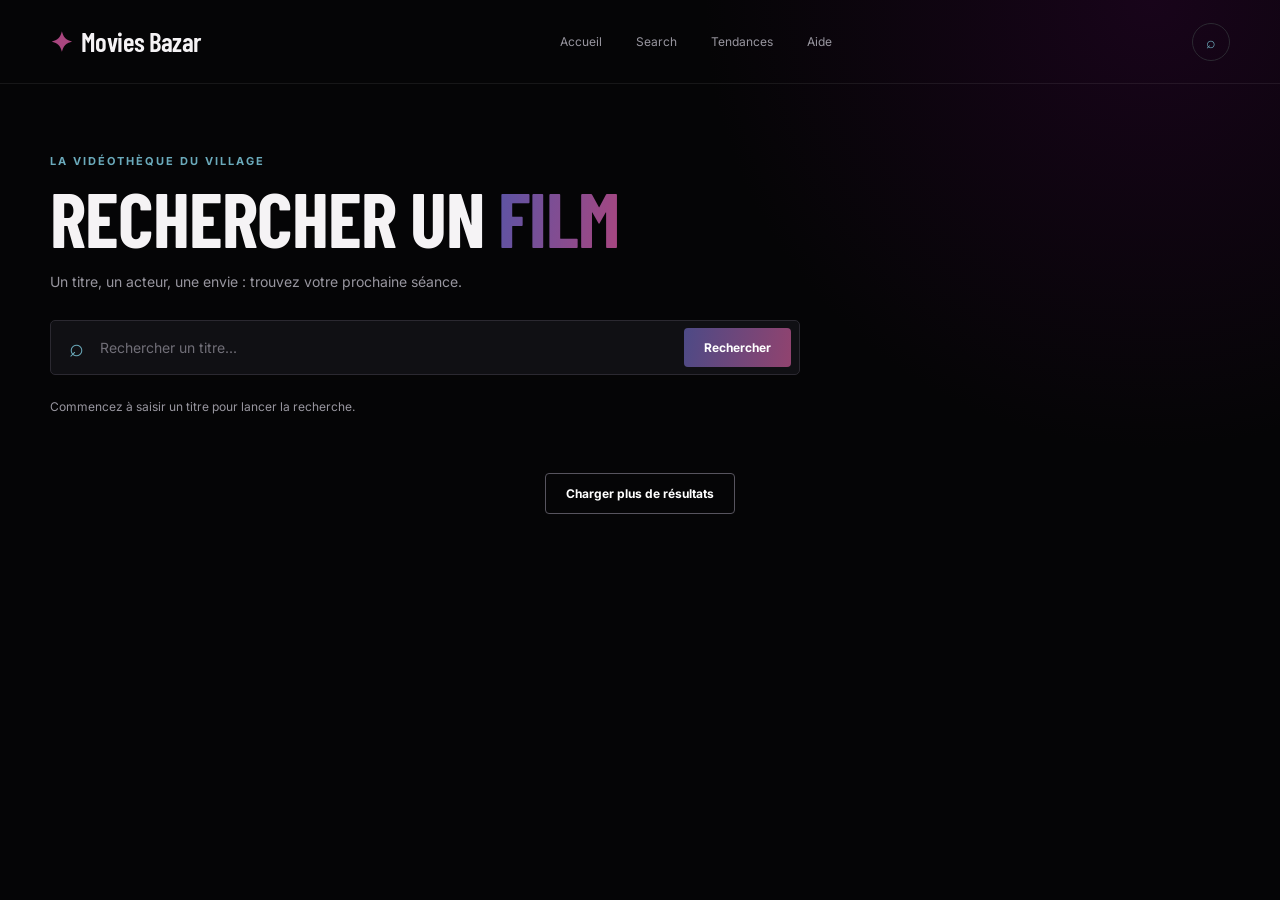
==== search.html @ b49e33e4 "fix" ====
<!DOCTYPE html>
<html lang="fr">
<head>
    <meta charset="UTF-8">
    <meta name="viewport" content="width=device-width, initial-scale=1.0">
    <title>Movies Bazar | Rechercher</title>
    <link rel="preconnect" href="https://fonts.googleapis.com">
    <link rel="preconnect" href="https://fonts.gstatic.com" crossorigin>
    <link href="https://fonts.googleapis.com/css2?family=Barlow+Condensed:wght@500;600;700&family=Inter:wght@400;500;600;700&display=swap" rel="stylesheet">
    <link rel="stylesheet" href="css/style.css">
</head>
<body>
    <div id="site-header"></div>
    <main class="container page-main">
        <section class="page-intro">
            <p class="eyebrow">La vidéothèque du village</p>
            <h1>Rechercher un <span>film</span></h1>
            <p>Un titre, un acteur, une envie : trouvez votre prochaine séance.</p>
        </section>
        <form id="search-form" class="search-box" role="search">
            <label class="sr-only" for="search-input">Nom du film à rechercher</label>
            <span aria-hidden="true">⌕</span>
            <input id="search-input" type="search" placeholder="Rechercher un titre..." autocomplete="off">
            <button class="button button--primary" type="submit">Rechercher</button>
        </form>
        <div id="search-status" class="status" aria-live="polite">Commencez à saisir un titre pour lancer la recherche.</div>
        <div id="search-results" class="movie-grid"></div>
        <button id="load-more-search" class="button button--outline load-more" type="button" hidden>Charger plus de résultats</button>
    </main>
    <script src="js/config.js"></script>
    <script src="js/data.js"></script>
    <script src="js/app.js?v=404-nav"></script>
    <script src="js/search.js"></script>
</body>
</html>
---- css/style.css ----
:root{--bg:#050506;--surface:#101014;--surface-2:#17171d;--text:#f5f3f5;--muted:#98969f;--line:#2b2931;--pink:#a9467f;--purple:#5a54a5;--cyan:#6babbc}
*{box-sizing:border-box}html{scroll-behavior:smooth}body{margin:0;background:radial-gradient(circle at 90% 0,#18041a 0,transparent 28rem),var(--bg);color:var(--text);font-family:Inter,Arial,sans-serif;min-height:100vh}a{color:inherit;text-decoration:none}button,input{font:inherit}button{cursor:pointer}.container{width:min(1180px,calc(100% - 64px));margin:0 auto}.sr-only{position:absolute;width:1px;height:1px;padding:0;margin:-1px;overflow:hidden;clip:rect(0,0,0,0);white-space:nowrap;border:0}
.site-header{height:84px;border-bottom:1px solid rgba(255,255,255,.07);display:flex;align-items:center}.site-header__inner{display:flex;align-items:center;justify-content:space-between;gap:30px}.logo{font-family:"Barlow Condensed",sans-serif;font-size:27px;font-weight:600;letter-spacing:-.5px}.logo-mark{color:var(--pink);margin-right:8px}.nav{display:flex;align-items:center;gap:34px;color:var(--muted);font-size:12px}.nav a:hover,.nav a[aria-current=page]{color:#fff}.header-search{width:38px;height:38px;border:1px solid var(--line);border-radius:50%;display:grid;place-items:center;color:var(--cyan)}
.hero{min-height:445px;display:grid;grid-template-columns:1fr 1fr;align-items:center;gap:50px}.eyebrow{text-transform:uppercase;color:var(--cyan);font-size:11px;letter-spacing:2px;font-weight:700;margin:0 0 14px}.hero h1,.page-intro h1,.error-page h1{font-family:"Barlow Condensed",sans-serif;font-size:clamp(50px,6vw,82px);line-height:.92;text-transform:uppercase;letter-spacing:-1px;margin:0}.hero h1 span,.page-intro h1 span,.section-heading h2 span{background:linear-gradient(100deg,var(--purple),var(--pink));-webkit-background-clip:text;background-clip:text;color:transparent}.hero__text{max-width:420px;color:var(--muted);font-size:13px;line-height:1.7;margin:25px 0}.button{border:0;border-radius:4px;padding:12px 20px;display:inline-flex;justify-content:center;align-items:center;gap:12px;font-weight:700;font-size:12px;transition:transform .2s,background .2s}.button:hover{transform:translateY(-2px)}.button--primary{color:#fff;background:linear-gradient(100deg,#4d4a86,#91436f)}.button--outline{color:#fff;background:transparent;border:1px solid #57545e}.hero__art{height:360px;position:relative}.hero__glow{position:absolute;inset:30px 0 0 50px;background:linear-gradient(135deg,#514d91,#963f70);opacity:.12;filter:blur(50px)}.hero__poster{position:absolute;object-fit:cover;border:1px solid #392a53;box-shadow:0 18px 50px #000}.hero__poster--back{width:210px;height:295px;right:5%;top:8px;transform:rotate(4deg)}.hero__poster--front{width:245px;height:330px;left:13%;bottom:0;transform:rotate(-2deg)}.hero__play{position:absolute;left:49%;top:50%;transform:translate(-50%,-50%);width:58px;height:58px;border-radius:50%;background:#fff;color:#111;display:grid;place-items:center;padding-left:3px}
.section{padding:30px 0 90px}.section-heading{display:flex;justify-content:space-between;align-items:end;margin-bottom:22px}.section-heading h2{font:600 33px/1 "Barlow Condensed",sans-serif;text-transform:uppercase;margin:0}.section-heading>a{color:var(--muted);font-size:11px}.movie-grid{display:grid;grid-template-columns:repeat(5,1fr);gap:24px 16px}.movie-grid--home{grid-template-columns:repeat(6,1fr)}.movie-card{min-width:0}.movie-card__poster{display:block;aspect-ratio:2/3;overflow:hidden;background:var(--surface-2);position:relative}.movie-card__poster img{width:100%;height:100%;object-fit:cover;transition:transform .35s}.movie-card:hover .movie-card__poster img{transform:scale(1.05)}.movie-card__poster:after{content:"Voir le film";position:absolute;inset:auto 8px 8px;padding:8px;background:rgba(5,5,6,.88);text-align:center;font-size:10px;opacity:0;transition:opacity .2s}.movie-card:hover .movie-card__poster:after{opacity:1}.movie-card h3{font-size:12px;white-space:nowrap;overflow:hidden;text-overflow:ellipsis;margin:11px 0 6px}.movie-card__meta{color:var(--muted);font-size:10px}.movie-card__link{display:inline-block;color:var(--cyan);font-size:10px;margin-top:10px}.movie-card__link:hover{text-decoration:underline}.load-more{display:flex;margin:35px auto 0}.page-main{padding-top:70px;min-height:calc(100vh - 170px)}.page-intro{margin-bottom:30px}.page-intro>p:last-child{color:var(--muted);font-size:14px;margin-top:20px}.search-box{display:flex;align-items:center;gap:14px;background:var(--surface);border:1px solid var(--line);padding:7px 8px 7px 18px;border-radius:5px;max-width:750px}.search-box>span{color:var(--cyan);font-size:25px}.search-box input{flex:1;min-width:0;background:none;border:0;outline:0;color:#fff;font-size:14px}.search-box input::placeholder{color:#706e77}.status{color:var(--muted);font-size:12px;margin:24px 0}.back-link{color:var(--muted);font-size:12px}.movie-details{margin-top:35px;display:grid;grid-template-columns:280px 1fr;gap:55px;padding-bottom:80px}.movie-details__poster{width:100%;aspect-ratio:2/3;object-fit:cover}.movie-details h1{font:600 clamp(45px,6vw,75px)/.95 "Barlow Condensed",sans-serif;text-transform:uppercase;margin:0 0 18px}.movie-details__tagline{color:var(--cyan);font-size:12px}.movie-details__plot{color:#c2c0c8;line-height:1.8;max-width:700px}.movie-facts{display:flex;flex-wrap:wrap;gap:10px;margin:25px 0}.movie-fact{border:1px solid var(--line);padding:10px 13px;color:var(--muted);font-size:11px}.movie-fact strong{display:block;color:#fff;margin-top:5px}.movie-details__label{color:var(--muted);font-size:11px;text-transform:uppercase;letter-spacing:1px;margin-top:24px}.error-page{text-align:center;padding-top:80px}.error-page__code{font:700 150px/.8 "Barlow Condensed",sans-serif;color:var(--pink);margin:0}.error-page h1{font-size:54px;margin-top:25px}.error-page>p:not(.error-page__code){color:var(--muted);margin:20px 0 30px}.error-form{max-width:500px;text-align:left;background:var(--surface);border:1px solid var(--line);padding:25px;margin:60px auto}.error-form h2{font:600 28px "Barlow Condensed",sans-serif;text-transform:uppercase;margin:0}.error-form p{color:var(--muted);font-size:12px;line-height:1.6}.form-row{display:grid;gap:7px;margin:16px 0}.form-row label{font-size:11px;color:var(--muted)}.form-row input,.form-row textarea{background:#09090c;border:1px solid var(--line);border-radius:3px;color:#fff;padding:12px;outline-color:var(--purple)}.form-row textarea{min-height:110px;resize:vertical}.site-footer{border-top:1px solid var(--line);padding:25px 0;color:var(--muted);font-size:11px}.site-footer__inner{display:flex;justify-content:space-between}
@media(max-width:900px){.movie-grid--home,.movie-grid{grid-template-columns:repeat(4,1fr)}.hero{min-height:550px}.hero__art{order:-1;height:280px}.hero__poster--back{width:170px;height:240px}.hero__poster--front{width:190px;height:255px}.movie-details{grid-template-columns:220px 1fr;gap:30px}}@media(max-width:600px){.container{width:min(100% - 32px,1180px)}.site-header{height:70px}.site-header__inner{gap:10px}.nav{gap:8px}.nav a{font-size:10px}.header-search{width:32px;height:32px}.hero{display:flex;flex-direction:column;align-items:stretch;padding-top:25px;gap:10px}.hero__art{order:-1;height:270px}.hero__poster--front{left:18%}.hero__poster--back{right:8%}.movie-grid--home,.movie-grid{grid-template-columns:repeat(2,1fr);gap:24px 12px}.section-heading{align-items:start}.section-heading h2{font-size:28px}.search-box{padding-left:12px}.search-box .button{padding:12px 13px}.movie-details{display:block}.movie-details__poster{width:190px;margin-bottom:28px}.error-page__code{font-size:110px}.error-page h1{font-size:42px}.site-footer__inner{display:block;text-align:center}.site-footer__inner p{margin:8px}}
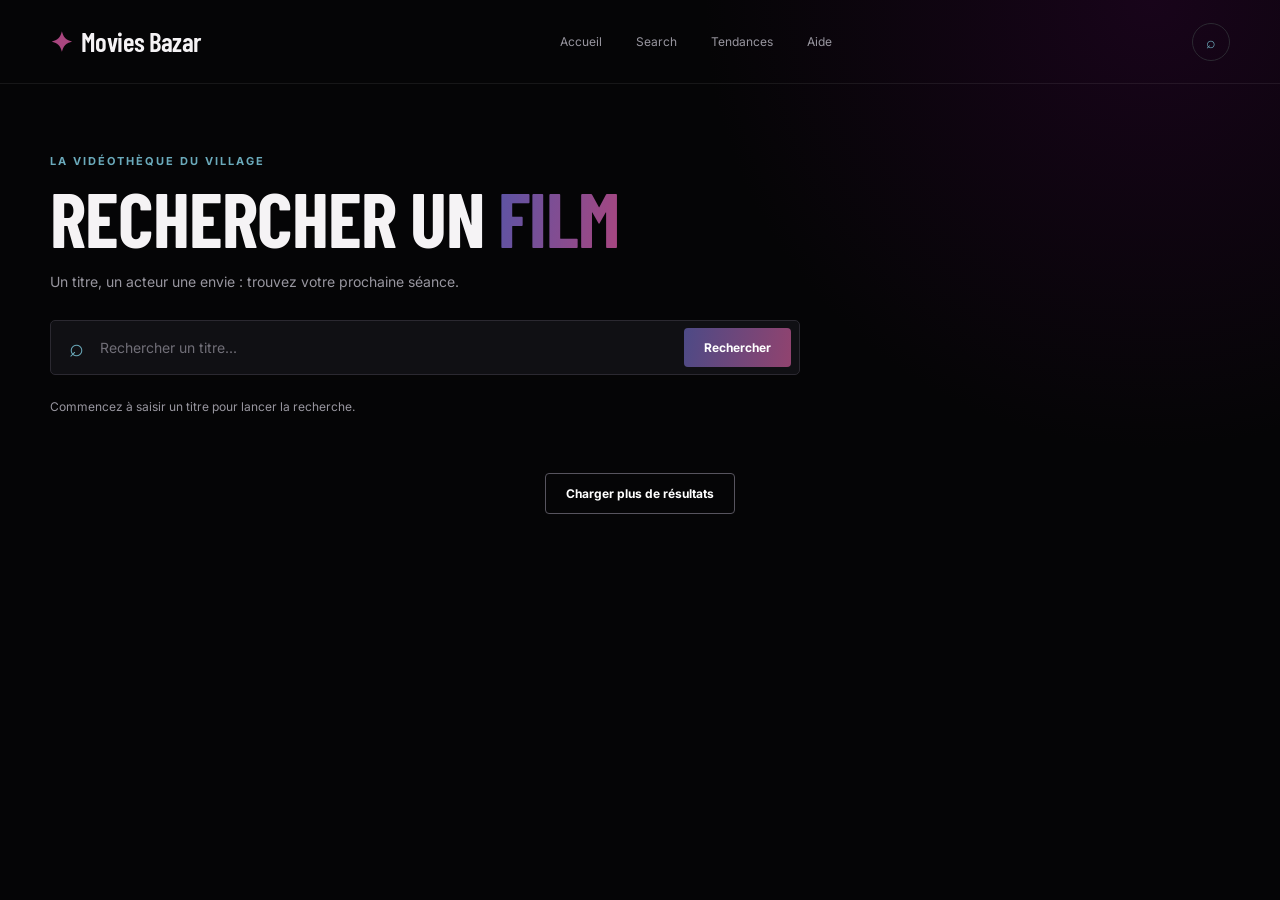
==== commit bdedb02a: "fix" ====
--- a/search.html
+++ b/search.html
@@ -15,7 +15,7 @@
         <section class="page-intro">
             <p class="eyebrow">La vidéothèque du village</p>
             <h1>Rechercher un <span>film</span></h1>
-            <p>Un titre, un acteur, une envie : trouvez votre prochaine séance.</p>
+            <p>Un titre, un acteur une envie : trouvez votre prochaine séance.</p>
         </section>
         <form id="search-form" class="search-box" role="search">
             <label class="sr-only" for="search-input">Nom du film à rechercher</label>
--- a/css/style.css
+++ b/css/style.css
@@ -1,6 +1,565 @@
-:root{--bg:#050506;--surface:#101014;--surface-2:#17171d;--text:#f5f3f5;--muted:#98969f;--line:#2b2931;--pink:#a9467f;--purple:#5a54a5;--cyan:#6babbc}
-*{box-sizing:border-box}html{scroll-behavior:smooth}body{margin:0;background:radial-gradient(circle at 90% 0,#18041a 0,transparent 28rem),var(--bg);color:var(--text);font-family:Inter,Arial,sans-serif;min-height:100vh}a{color:inherit;text-decoration:none}button,input{font:inherit}button{cursor:pointer}.container{width:min(1180px,calc(100% - 64px));margin:0 auto}.sr-only{position:absolute;width:1px;height:1px;padding:0;margin:-1px;overflow:hidden;clip:rect(0,0,0,0);white-space:nowrap;border:0}
-.site-header{height:84px;border-bottom:1px solid rgba(255,255,255,.07);display:flex;align-items:center}.site-header__inner{display:flex;align-items:center;justify-content:space-between;gap:30px}.logo{font-family:"Barlow Condensed",sans-serif;font-size:27px;font-weight:600;letter-spacing:-.5px}.logo-mark{color:var(--pink);margin-right:8px}.nav{display:flex;align-items:center;gap:34px;color:var(--muted);font-size:12px}.nav a:hover,.nav a[aria-current=page]{color:#fff}.header-search{width:38px;height:38px;border:1px solid var(--line);border-radius:50%;display:grid;place-items:center;color:var(--cyan)}
-.hero{min-height:445px;display:grid;grid-template-columns:1fr 1fr;align-items:center;gap:50px}.eyebrow{text-transform:uppercase;color:var(--cyan);font-size:11px;letter-spacing:2px;font-weight:700;margin:0 0 14px}.hero h1,.page-intro h1,.error-page h1{font-family:"Barlow Condensed",sans-serif;font-size:clamp(50px,6vw,82px);line-height:.92;text-transform:uppercase;letter-spacing:-1px;margin:0}.hero h1 span,.page-intro h1 span,.section-heading h2 span{background:linear-gradient(100deg,var(--purple),var(--pink));-webkit-background-clip:text;background-clip:text;color:transparent}.hero__text{max-width:420px;color:var(--muted);font-size:13px;line-height:1.7;margin:25px 0}.button{border:0;border-radius:4px;padding:12px 20px;display:inline-flex;justify-content:center;align-items:center;gap:12px;font-weight:700;font-size:12px;transition:transform .2s,background .2s}.button:hover{transform:translateY(-2px)}.button--primary{color:#fff;background:linear-gradient(100deg,#4d4a86,#91436f)}.button--outline{color:#fff;background:transparent;border:1px solid #57545e}.hero__art{height:360px;position:relative}.hero__glow{position:absolute;inset:30px 0 0 50px;background:linear-gradient(135deg,#514d91,#963f70);opacity:.12;filter:blur(50px)}.hero__poster{position:absolute;object-fit:cover;border:1px solid #392a53;box-shadow:0 18px 50px #000}.hero__poster--back{width:210px;height:295px;right:5%;top:8px;transform:rotate(4deg)}.hero__poster--front{width:245px;height:330px;left:13%;bottom:0;transform:rotate(-2deg)}.hero__play{position:absolute;left:49%;top:50%;transform:translate(-50%,-50%);width:58px;height:58px;border-radius:50%;background:#fff;color:#111;display:grid;place-items:center;padding-left:3px}
-.section{padding:30px 0 90px}.section-heading{display:flex;justify-content:space-between;align-items:end;margin-bottom:22px}.section-heading h2{font:600 33px/1 "Barlow Condensed",sans-serif;text-transform:uppercase;margin:0}.section-heading>a{color:var(--muted);font-size:11px}.movie-grid{display:grid;grid-template-columns:repeat(5,1fr);gap:24px 16px}.movie-grid--home{grid-template-columns:repeat(6,1fr)}.movie-card{min-width:0}.movie-card__poster{display:block;aspect-ratio:2/3;overflow:hidden;background:var(--surface-2);position:relative}.movie-card__poster img{width:100%;height:100%;object-fit:cover;transition:transform .35s}.movie-card:hover .movie-card__poster img{transform:scale(1.05)}.movie-card__poster:after{content:"Voir le film";position:absolute;inset:auto 8px 8px;padding:8px;background:rgba(5,5,6,.88);text-align:center;font-size:10px;opacity:0;transition:opacity .2s}.movie-card:hover .movie-card__poster:after{opacity:1}.movie-card h3{font-size:12px;white-space:nowrap;overflow:hidden;text-overflow:ellipsis;margin:11px 0 6px}.movie-card__meta{color:var(--muted);font-size:10px}.movie-card__link{display:inline-block;color:var(--cyan);font-size:10px;margin-top:10px}.movie-card__link:hover{text-decoration:underline}.load-more{display:flex;margin:35px auto 0}.page-main{padding-top:70px;min-height:calc(100vh - 170px)}.page-intro{margin-bottom:30px}.page-intro>p:last-child{color:var(--muted);font-size:14px;margin-top:20px}.search-box{display:flex;align-items:center;gap:14px;background:var(--surface);border:1px solid var(--line);padding:7px 8px 7px 18px;border-radius:5px;max-width:750px}.search-box>span{color:var(--cyan);font-size:25px}.search-box input{flex:1;min-width:0;background:none;border:0;outline:0;color:#fff;font-size:14px}.search-box input::placeholder{color:#706e77}.status{color:var(--muted);font-size:12px;margin:24px 0}.back-link{color:var(--muted);font-size:12px}.movie-details{margin-top:35px;display:grid;grid-template-columns:280px 1fr;gap:55px;padding-bottom:80px}.movie-details__poster{width:100%;aspect-ratio:2/3;object-fit:cover}.movie-details h1{font:600 clamp(45px,6vw,75px)/.95 "Barlow Condensed",sans-serif;text-transform:uppercase;margin:0 0 18px}.movie-details__tagline{color:var(--cyan);font-size:12px}.movie-details__plot{color:#c2c0c8;line-height:1.8;max-width:700px}.movie-facts{display:flex;flex-wrap:wrap;gap:10px;margin:25px 0}.movie-fact{border:1px solid var(--line);padding:10px 13px;color:var(--muted);font-size:11px}.movie-fact strong{display:block;color:#fff;margin-top:5px}.movie-details__label{color:var(--muted);font-size:11px;text-transform:uppercase;letter-spacing:1px;margin-top:24px}.error-page{text-align:center;padding-top:80px}.error-page__code{font:700 150px/.8 "Barlow Condensed",sans-serif;color:var(--pink);margin:0}.error-page h1{font-size:54px;margin-top:25px}.error-page>p:not(.error-page__code){color:var(--muted);margin:20px 0 30px}.error-form{max-width:500px;text-align:left;background:var(--surface);border:1px solid var(--line);padding:25px;margin:60px auto}.error-form h2{font:600 28px "Barlow Condensed",sans-serif;text-transform:uppercase;margin:0}.error-form p{color:var(--muted);font-size:12px;line-height:1.6}.form-row{display:grid;gap:7px;margin:16px 0}.form-row label{font-size:11px;color:var(--muted)}.form-row input,.form-row textarea{background:#09090c;border:1px solid var(--line);border-radius:3px;color:#fff;padding:12px;outline-color:var(--purple)}.form-row textarea{min-height:110px;resize:vertical}.site-footer{border-top:1px solid var(--line);padding:25px 0;color:var(--muted);font-size:11px}.site-footer__inner{display:flex;justify-content:space-between}
-@media(max-width:900px){.movie-grid--home,.movie-grid{grid-template-columns:repeat(4,1fr)}.hero{min-height:550px}.hero__art{order:-1;height:280px}.hero__poster--back{width:170px;height:240px}.hero__poster--front{width:190px;height:255px}.movie-details{grid-template-columns:220px 1fr;gap:30px}}@media(max-width:600px){.container{width:min(100% - 32px,1180px)}.site-header{height:70px}.site-header__inner{gap:10px}.nav{gap:8px}.nav a{font-size:10px}.header-search{width:32px;height:32px}.hero{display:flex;flex-direction:column;align-items:stretch;padding-top:25px;gap:10px}.hero__art{order:-1;height:270px}.hero__poster--front{left:18%}.hero__poster--back{right:8%}.movie-grid--home,.movie-grid{grid-template-columns:repeat(2,1fr);gap:24px 12px}.section-heading{align-items:start}.section-heading h2{font-size:28px}.search-box{padding-left:12px}.search-box .button{padding:12px 13px}.movie-details{display:block}.movie-details__poster{width:190px;margin-bottom:28px}.error-page__code{font-size:110px}.error-page h1{font-size:42px}.site-footer__inner{display:block;text-align:center}.site-footer__inner p{margin:8px}}
+:root {
+    --bg:#050506;
+    --surface:#101014;
+    --surface-2:#17171d;
+    --text:#f5f3f5;
+    --muted:#98969f;
+    --line:#2b2931;
+    --pink:#a9467f;
+    --purple:#5a54a5;
+    --cyan:#6babbc
+}
+* {
+    box-sizing:border-box
+}
+html {
+    scroll-behavior:smooth
+}
+body {
+    margin:0;
+    background:radial-gradient(circle at 90% 0,#18041a 0,transparent 28rem),var(--bg);
+    color:var(--text);
+    font-family:Inter,Arial,sans-serif;
+    min-height:100vh
+}
+a {
+    color:inherit;
+    text-decoration:none
+}
+img {
+    display:block;
+    max-width:100%
+}
+button,input {
+    font:inherit
+}
+button {
+    cursor:pointer
+}
+.container {
+    width:min(1180px,calc(100% - 64px));
+    margin:0 auto
+}
+.sr-only {
+    position:absolute;
+    width:1px;
+    height:1px;
+    padding:0;
+    margin:-1px;
+    overflow:hidden;
+    clip:rect(0,0,0,0);
+    white-space:nowrap;
+    border:0
+}
+.site-header {
+    height:84px;
+    border-bottom:1px solid rgba(255,255,255,.07);
+    display:flex;
+    align-items:center
+}
+.site-header__inner {
+    display:flex;
+    align-items:center;
+    justify-content:space-between;
+    gap:30px
+}
+.logo {
+    font-family:"Barlow Condensed",sans-serif;
+    font-size:27px;
+    font-weight:600;
+    letter-spacing:-.5px
+}
+.logo-mark {
+    color:var(--pink);
+    margin-right:8px
+}
+.nav {
+    display:flex;
+    align-items:center;
+    gap:34px;
+    color:var(--muted);
+    font-size:12px
+}
+.nav a:hover,.nav a[aria-current=page] {
+    color:#fff
+}
+.header-search {
+    width:38px;
+    height:38px;
+    border:1px solid var(--line);
+    border-radius:50%;
+    display:grid;
+    place-items:center;
+    color:var(--cyan)
+}
+.hero {
+    min-height:445px;
+    display:grid;
+    grid-template-columns:1fr 1fr;
+    align-items:center;
+    gap:50px
+}
+.eyebrow {
+    text-transform:uppercase;
+    color:var(--cyan);
+    font-size:11px;
+    letter-spacing:2px;
+    font-weight:700;
+    margin:0 0 14px
+}
+.hero h1,.page-intro h1,.error-page h1 {
+    font-family:"Barlow Condensed",sans-serif;
+    font-size:clamp(50px,6vw,82px);
+    line-height:.92;
+    text-transform:uppercase;
+    letter-spacing:-1px;
+    margin:0
+}
+.hero h1 span,.page-intro h1 span,.section-heading h2 span {
+    background:linear-gradient(100deg,var(--purple),var(--pink));
+    -webkit-background-clip:text;
+    background-clip:text;
+    color:transparent
+}
+.hero__text {
+    max-width:420px;
+    color:var(--muted);
+    font-size:13px;
+    line-height:1.7;
+    margin:25px 0
+}
+.button {
+    border:0;
+    border-radius:4px;
+    padding:12px 20px;
+    display:inline-flex;
+    justify-content:center;
+    align-items:center;
+    gap:12px;
+    font-weight:700;
+    font-size:12px;
+    transition:transform .2s,background .2s
+}
+.button:hover {
+    transform:translateY(-2px)
+}
+.button:focus-visible,
+.header-search:focus-visible,
+.nav a:focus-visible,
+.movie-card a:focus-visible,
+.back-link:focus-visible {
+    outline:2px solid var(--cyan);
+    outline-offset:3px
+}
+.button--primary {
+    color:#fff;
+    background:linear-gradient(100deg,#4d4a86,#91436f)
+}
+.button--outline {
+    color:#fff;
+    background:transparent;
+    border:1px solid #57545e
+}
+.hero__art {
+    height:360px;
+    position:relative
+}
+.hero__glow {
+    position:absolute;
+    inset:30px 0 0 50px;
+    background:linear-gradient(135deg,#514d91,#963f70);
+    opacity:.12;
+    filter:blur(50px)
+}
+.hero__poster {
+    position:absolute;
+    object-fit:cover;
+    border:1px solid #392a53;
+    box-shadow:0 18px 50px #000
+}
+.hero__poster--back {
+    width:210px;
+    height:295px;
+    right:5%;
+    top:8px;
+    transform:rotate(4deg)
+}
+.hero__poster--front {
+    width:245px;
+    height:330px;
+    left:13%;
+    bottom:0;
+    transform:rotate(-2deg)
+}
+.hero__play {
+    position:absolute;
+    left:49%;
+    top:50%;
+    transform:translate(-50%,-50%);
+    width:58px;
+    height:58px;
+    border-radius:50%;
+    background:#fff;
+    color:#111;
+    display:grid;
+    place-items:center;
+    padding-left:3px
+}
+.section {
+    padding:30px 0 90px
+}
+.section-heading {
+    display:flex;
+    justify-content:space-between;
+    align-items:end;
+    margin-bottom:22px
+}
+.section-heading h2 {
+    font:600 33px/1 "Barlow Condensed",sans-serif;
+    text-transform:uppercase;
+    margin:0
+}
+.section-heading>a {
+    color:var(--muted);
+    font-size:11px
+}
+.movie-grid {
+    display:grid;
+    grid-template-columns:repeat(5,1fr);
+    gap:24px 16px
+}
+.movie-grid--home {
+    grid-template-columns:repeat(6,1fr)
+}
+.movie-card {
+    min-width:0
+}
+.movie-card__poster {
+    display:block;
+    aspect-ratio:2/3;
+    overflow:hidden;
+    background:var(--surface-2);
+    position:relative
+}
+.movie-card__poster img {
+    width:100%;
+    height:100%;
+    object-fit:cover;
+    transition:transform .35s
+}
+.movie-card:hover .movie-card__poster img {
+    transform:scale(1.05)
+}
+.movie-card__poster:after {
+    content:"Voir le film";
+    position:absolute;
+    inset:auto 8px 8px;
+    padding:8px;
+    background:rgba(5,5,6,.88);
+    text-align:center;
+    font-size:10px;
+    opacity:0;
+    transition:opacity .2s
+}
+.movie-card:hover .movie-card__poster:after {
+    opacity:1
+}
+.movie-card h3 {
+    font-size:12px;
+    white-space:nowrap;
+    overflow:hidden;
+    text-overflow:ellipsis;
+    margin:11px 0 6px
+}
+.movie-card__meta {
+    color:var(--muted);
+    font-size:10px
+}
+.movie-card__link {
+    display:inline-block;
+    color:var(--cyan);
+    font-size:10px;
+    margin-top:10px
+}
+.movie-card__link:hover {
+    text-decoration:underline
+}
+.load-more {
+    display:flex;
+    margin:35px auto 0
+}
+.page-main {
+    padding-top:70px;
+    min-height:calc(100vh - 170px)
+}
+.page-intro {
+    margin-bottom:30px
+}
+.page-intro>p:last-child {
+    color:var(--muted);
+    font-size:14px;
+    margin-top:20px
+}
+.search-box {
+    display:flex;
+    align-items:center;
+    gap:14px;
+    background:var(--surface);
+    border:1px solid var(--line);
+    padding:7px 8px 7px 18px;
+    border-radius:5px;
+    max-width:750px
+}
+.search-box>span {
+    color:var(--cyan);
+    font-size:25px
+}
+.search-box input {
+    flex:1;
+    min-width:0;
+    background:none;
+    border:0;
+    outline:0;
+    color:#fff;
+    font-size:14px
+}
+.search-box input::placeholder {
+    color:#706e77
+}
+.status {
+    color:var(--muted);
+    font-size:12px;
+    margin:24px 0
+}
+.back-link {
+    color:var(--muted);
+    font-size:12px
+}
+.movie-details {
+    margin-top:35px;
+    display:grid;
+    grid-template-columns:280px 1fr;
+    gap:55px;
+    padding-bottom:80px
+}
+.movie-details__poster {
+    width:100%;
+    aspect-ratio:2/3;
+    object-fit:cover
+}
+.movie-details h1 {
+    font:600 clamp(45px,6vw,75px)/.95 "Barlow Condensed",sans-serif;
+    text-transform:uppercase;
+    margin:0 0 18px
+}
+.movie-details__tagline {
+    color:var(--cyan);
+    font-size:12px
+}
+.movie-details__plot {
+    color:#c2c0c8;
+    line-height:1.8;
+    max-width:700px
+}
+.movie-facts {
+    display:flex;
+    flex-wrap:wrap;
+    gap:10px;
+    margin:25px 0
+}
+.movie-fact {
+    border:1px solid var(--line);
+    padding:10px 13px;
+    color:var(--muted);
+    font-size:11px
+}
+.movie-fact strong {
+    display:block;
+    color:#fff;
+    margin-top:5px
+}
+.movie-details__label {
+    color:var(--muted);
+    font-size:11px;
+    text-transform:uppercase;
+    letter-spacing:1px;
+    margin-top:24px
+}
+.error-page {
+    text-align:center;
+    padding-top:80px
+}
+.error-page__code {
+    font:700 150px/.8 "Barlow Condensed",sans-serif;
+    color:var(--pink);
+    margin:0
+}
+.error-page h1 {
+    font-size:54px;
+    margin-top:25px
+}
+.error-page>p:not(.error-page__code) {
+    color:var(--muted);
+    margin:20px 0 30px
+}
+.error-form {
+    max-width:500px;
+    text-align:left;
+    background:var(--surface);
+    border:1px solid var(--line);
+    padding:25px;
+    margin:60px auto
+}
+.error-form h2 {
+    font:600 28px "Barlow Condensed",sans-serif;
+    text-transform:uppercase;
+    margin:0
+}
+.error-form p {
+    color:var(--muted);
+    font-size:12px;
+    line-height:1.6
+}
+.form-row {
+    display:grid;
+    gap:7px;
+    margin:16px 0
+}
+.form-row label {
+    font-size:11px;
+    color:var(--muted)
+}
+.form-row input,.form-row textarea {
+    background:#09090c;
+    border:1px solid var(--line);
+    border-radius:3px;
+    color:#fff;
+    padding:12px;
+    outline-color:var(--purple)
+}
+.form-row textarea {
+    min-height:110px;
+    resize:vertical
+}
+.site-footer {
+    border-top:1px solid var(--line);
+    padding:25px 0;
+    color:var(--muted);
+    font-size:11px
+}
+.site-footer__inner {
+    display:flex;
+    justify-content:space-between
+}
+@media(max-width:900px) {
+    .movie-grid--home,.movie-grid {
+        grid-template-columns:repeat(4,1fr)
+    }
+    .hero {
+        min-height:550px
+    }
+    .hero__art {
+        order:-1;
+        height:280px
+    }
+    .hero__poster--back {
+        width:170px;
+        height:240px
+    }
+    .hero__poster--front {
+        width:190px;
+        height:255px
+    }
+    .movie-details {
+        grid-template-columns:220px 1fr;
+        gap:30px
+    }
+}
+@media(max-width:600px) {
+    .container {
+        width:min(100% - 32px,1180px)
+    }
+    .site-header {
+        height:70px
+    }
+    .site-header__inner {
+        gap:10px
+    }
+    .nav {
+        gap:8px
+    }
+    .nav a {
+        font-size:10px
+    }
+    .header-search {
+        width:32px;
+        height:32px
+    }
+    .hero {
+        display:flex;
+        flex-direction:column;
+        align-items:stretch;
+        padding-top:25px;
+        gap:10px
+    }
+    .hero__art {
+        order:-1;
+        height:270px
+    }
+    .hero__poster--front {
+        left:18%
+    }
+    .hero__poster--back {
+        right:8%
+    }
+    .movie-grid--home,.movie-grid {
+        grid-template-columns:repeat(2,1fr);
+        gap:24px 12px
+    }
+    .section-heading {
+        align-items:start
+    }
+    .section-heading h2 {
+        font-size:28px
+    }
+    .search-box {
+        padding-left:12px
+    }
+    .search-box .button {
+        padding:12px 13px
+    }
+    .movie-details {
+        display:block
+    }
+    .movie-details__poster {
+        width:190px;
+        margin-bottom:28px
+    }
+    .error-page__code {
+        font-size:110px
+    }
+    .error-page h1 {
+        font-size:42px
+    }
+    .site-footer__inner {
+        display:block;
+        text-align:center
+    }
+    .site-footer__inner p {
+        margin:8px
+    }
+}
+
+@media(prefers-reduced-motion:reduce) {
+    html {
+        scroll-behavior:auto
+    }
+
+    *,
+    *::before,
+    *::after {
+        transition-duration:.01ms !important;
+        animation-duration:.01ms !important;
+        animation-iteration-count:1 !important
+    }
+}
